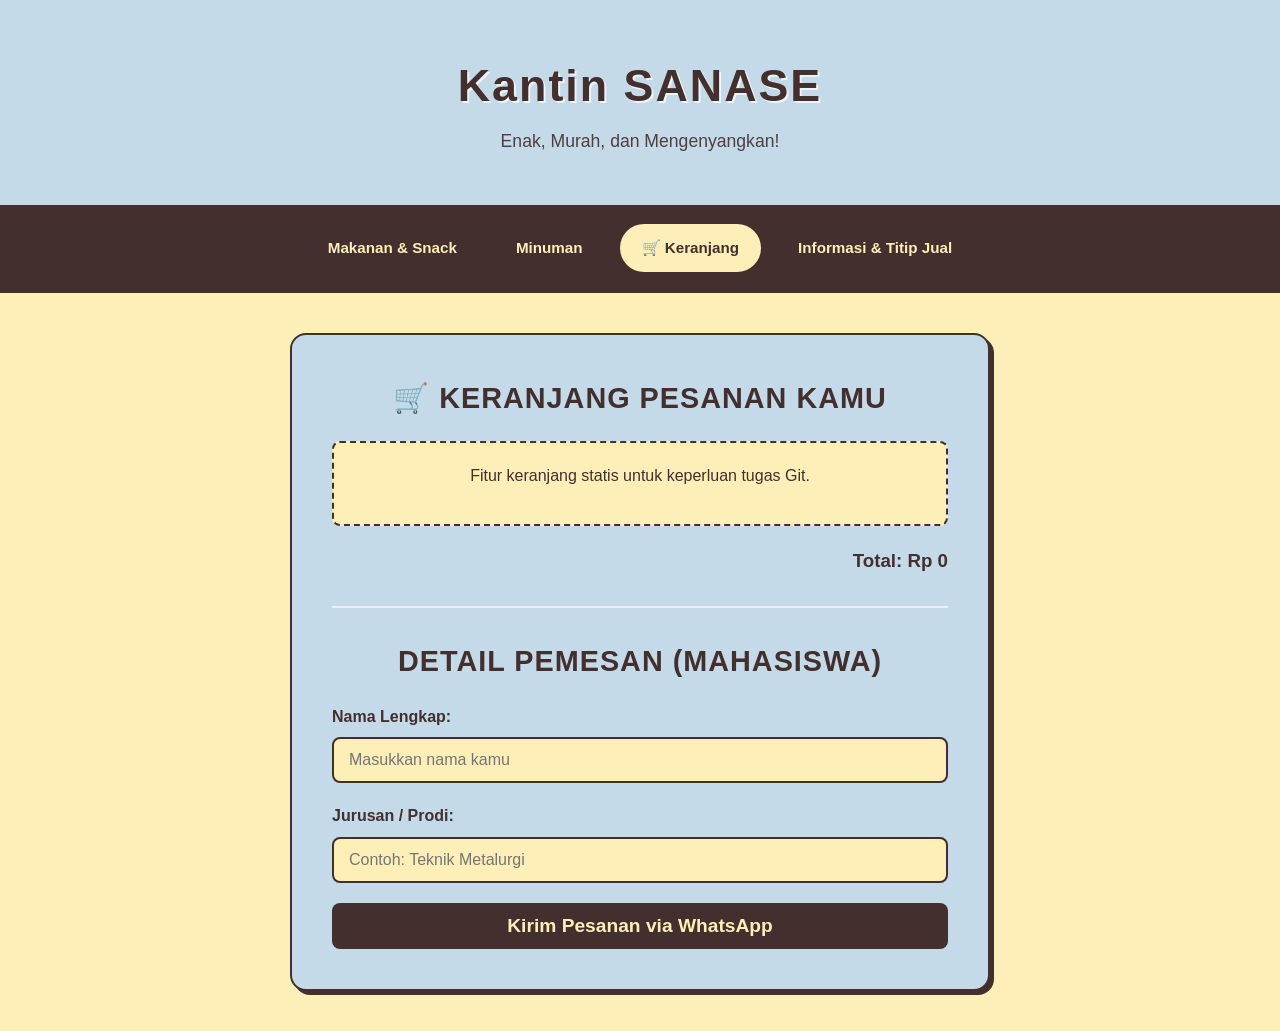
==== index.html @ 7a338325 "Add files via upload" ====
<!DOCTYPE html>
<html lang="id">
<head>
    <meta charset="UTF-8">
    <meta name="viewport" content="width=device-width, initial-scale=1.0">
    <title>Keranjang - Kantin SANASE</title>
    <link rel="stylesheet" href="web.css">
</head>
<body>
    <header>
        <h1>Kantin SANASE</h1>
        <p>Enak, Murah, dan Mengenyangkan!</p>
    </header>

    <!-- Navigasi dengan Link HTML -->
    <nav>
        <a href="makanan.html" class="nav-btn">Makanan & Snack</a>
        <a href="minuman.html" class="nav-btn">Minuman</a>
        <a href="index.html" class="nav-btn active">🛒 Keranjang</a>
        <a href="informasi.html" class="nav-btn">Informasi & Titip Jual</a>
    </nav>

    <div class="container">
        <div class="info-section">
            <h2>🛒 Keranjang Pesanan Kamu</h2>
            <div id="daftar-pesanan">
                <p>Fitur keranjang statis untuk keperluan tugas Git.</p>
            </div>
            <h3 style="text-align: right; color: var(--primary-color);">Total: <span id="total-harga">Rp 0</span></h3>
            <hr style="border: 1px solid #eee; margin: 30px 0;">

            <h2>Detail Pemesan (Mahasiswa)</h2>
            <form>
                <div class="form-group">
                    <label for="nama-pembeli">Nama Lengkap:</label>
                    <input type="text" id="nama-pembeli" placeholder="Masukkan nama kamu" required>
                </div>
                <div class="form-group">
                    <label for="prodi">Jurusan / Prodi:</label>
                    <input type="text" id="prodi" placeholder="Contoh: Teknik Metalurgi" required>
                </div>
                <button type="submit" class="submit-btn" style="width: 100%; font-size: 1.2rem;">Kirim Pesanan via WhatsApp</button>
            </form>
        </div>
    </div>
</body>
</html>
---- web.css ----
/* Deklarasi Variabel Warna dari Kode Kamu */
:root {
    --primary-color: #432f2e;  
    --secondary-color: #c4dae8; 
    --bg-color: #feefb8;       
    --text-color: #432f2e;      
}

/* Reset Dasar */
* {
    margin: 0;
    padding: 0;
    box-sizing: border-box;
    font-family: 'Poppins', sans-serif;
}

body {
    background-color: var(--bg-color); /* Latar belakang Butter */
    color: var(--text-color);
    line-height: 1.6;
}

/* --- BAGIAN HEADER --- */
header {
    background-color: var(--secondary-color); /* Header warna Blue yang menenangkan */
    color: var(--primary-color);
    text-align: center;
    padding: 50px 20px;
    /* Efek garis bawah coklat tegas */
    border-bottom: 4px solid var(--primary-color); 
}

header h1 {
    font-size: 2.8rem;
    font-weight: 700;
    margin-bottom: 5px;
    letter-spacing: 2px;
    /* Bayangan teks putih agar gaya retronya tetap ada */
    text-shadow: 2px 2px 0px rgba(255, 255, 255, 0.7); 
}

header p {
    font-size: 1.1rem;
    font-weight: 500;
    opacity: 0.9;
}

/* --- BAGIAN NAVIGASI  --- */
nav {
    display: flex;
    justify-content: center;
    background-color: #432f2e; /* Disesuaikan dengan Chocopie */
    flex-wrap: wrap;
    position: sticky;
    top: 0;
    z-index: 100;
    /* Tambahan agar tombol tidak berdempetan */
    gap: 15px; 
    padding: 15px 20px;
    border-bottom: 6px solid var(--primary-color);
}

.nav-btn {
    text-decoration: none;
    color: var(--bg-color); /* Teks tombol warna Butter agar kontras di atas coklat */
    background-color: transparent;
    padding: 10px 20px;
    border-radius: 30px;
    font-weight: 600;
    font-size: 0.95rem;
    transition: all 0.3s ease;
    border: 2px solid transparent;
}

.nav-btn:hover {
    border-color: var(--bg-color);
    transform: translateY(-2px);
}

/* Tombol Aktif di Navigasi */
.nav-btn.active {
    background-color: var(--bg-color);
    color: var(--primary-color);
}

/* --- KONTAINER UTAMA --- */
.container {
    max-width: 1000px;
    margin: 40px auto;
    padding: 0 20px;
}

h2 {
    color: var(--primary-color);
    font-size: 1.8rem;
    margin-bottom: 20px;
    font-weight: 700;
    text-align: center;
    text-transform: uppercase;
    letter-spacing: 1px;
}

/* --- GRID MENU (MAKANAN & MINUMAN) --- */
.menu-grid {
    display: grid;
    grid-template-columns: repeat(auto-fit, minmax(280px, 1fr));
    gap: 25px;
}

/* Kotak Menu dengan Gaya "Ada Coklatnya" (Retro Shadow) */
.card {
    background-color: var(--secondary-color); /* Kotak warna Blue agar pas di atas Butter */
    padding: 25px;
    border-radius: 16px;
    text-align: center;
    border: 2px solid var(--primary-color); /* Garis coklat tegas */
    transition: transform 0.3s ease, box-shadow 0.3s ease;
    box-shadow: 4px 4px 0px var(--primary-color); /* Bayangan solid Chocopie */
}

.card:hover {
    transform: translate(-3px, -3px);
    box-shadow: 8px 8px 0px var(--primary-color);
}

.card h3 {
    font-size: 1.3rem;
    color: var(--primary-color);
    margin-bottom: 10px;
    font-weight: 700;
}

.card p {
    color: var(--primary-color);
    font-size: 0.95rem;
    margin-bottom: 15px;
    min-height: 45px;
    opacity: 0.9;
}

.card .price {
    font-size: 1.4rem;
    font-weight: 700;
    color: var(--primary-color);
    margin-bottom: 20px;
}

/* Tombol Umum (Pesan & Submit) */
.pesan-btn, .submit-btn {
    background-color: var(--primary-color); /* Tombol Chocopie */
    color: var(--bg-color); /* Teks Butter */
    border: none;
    padding: 12px 24px;
    border-radius: 8px;
    font-size: 1rem;
    font-weight: 600;
    cursor: pointer;
    width: 100%;
    transition: opacity 0.3s ease, transform 0.2s ease;
}

.pesan-btn:hover, .submit-btn:hover {
    opacity: 0.9;
    transform: scale(1.02);
}

.pesan-btn:active, .submit-btn:active {
    transform: scale(0.98);
}

/* --- BAGIAN FORM & INFORMASI --- */
.info-section {
    background-color: var(--secondary-color); /* Latar Blue */
    padding: 40px;
    border-radius: 16px;
    border: 2px solid var(--primary-color);
    box-shadow: 4px 4px 0px var(--primary-color);
    max-width: 700px;
    margin: 0 auto;
}

.info-section p {
    color: var(--primary-color);
    margin-bottom: 15px;
    text-align: center;
}

.form-group {
    margin-bottom: 20px;
    text-align: left;
}

.form-group label {
    display: block;
    margin-bottom: 8px;
    font-weight: 600;
    color: var(--primary-color);
}

.form-group input, 
.form-group textarea {
    width: 100%;
    padding: 12px 15px;
    border: 2px solid var(--primary-color);
    border-radius: 8px;
    font-size: 1rem;
    background-color: var(--bg-color);
    transition: all 0.3s ease;
    color: var(--primary-color);
}

.form-group input:focus, 
.form-group textarea:focus {
    outline: none;
    background-color: #ffffff;
}

textarea {
    resize: vertical;
    font-family: inherit;
}

#daftar-pesanan {
    background-color: var(--bg-color);
    padding: 20px;
    border-radius: 8px;
    border: 2px dashed var(--primary-color);
    margin-bottom: 20px;
    text-align: center;
}

/* Responsivitas untuk layar kecil */
@media (max-width: 600px) {
    header h1 {
        font-size: 2rem;
    }
    
    .nav-btn {
        width: 100%;
        text-align: center;
    }

    .info-section {
        padding: 25px 15px;
    }
}
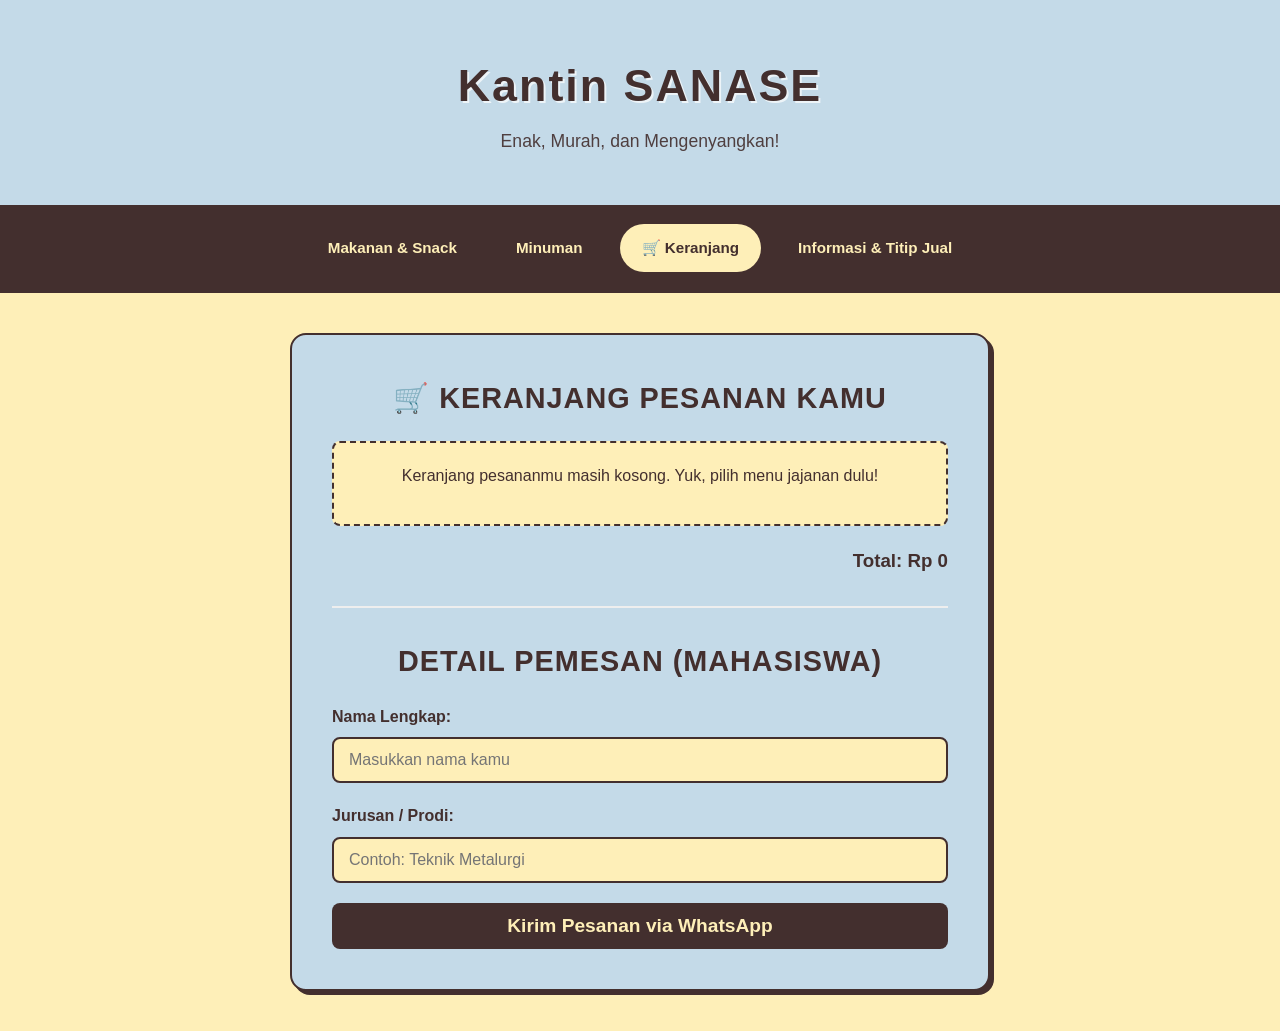
==== commit 55c52623: "Update index.html" ====
--- a/index.html
+++ b/index.html
@@ -24,7 +24,7 @@
         <div class="info-section">
             <h2>🛒 Keranjang Pesanan Kamu</h2>
             <div id="daftar-pesanan">
-                <p>Fitur keranjang statis untuk keperluan tugas Git.</p>
+                <p>Keranjang pesananmu masih kosong. Yuk, pilih menu jajanan dulu!</p>
             </div>
             <h3 style="text-align: right; color: var(--primary-color);">Total: <span id="total-harga">Rp 0</span></h3>
             <hr style="border: 1px solid #eee; margin: 30px 0;">
@@ -44,4 +44,4 @@
         </div>
     </div>
 </body>
-</html>+</html>
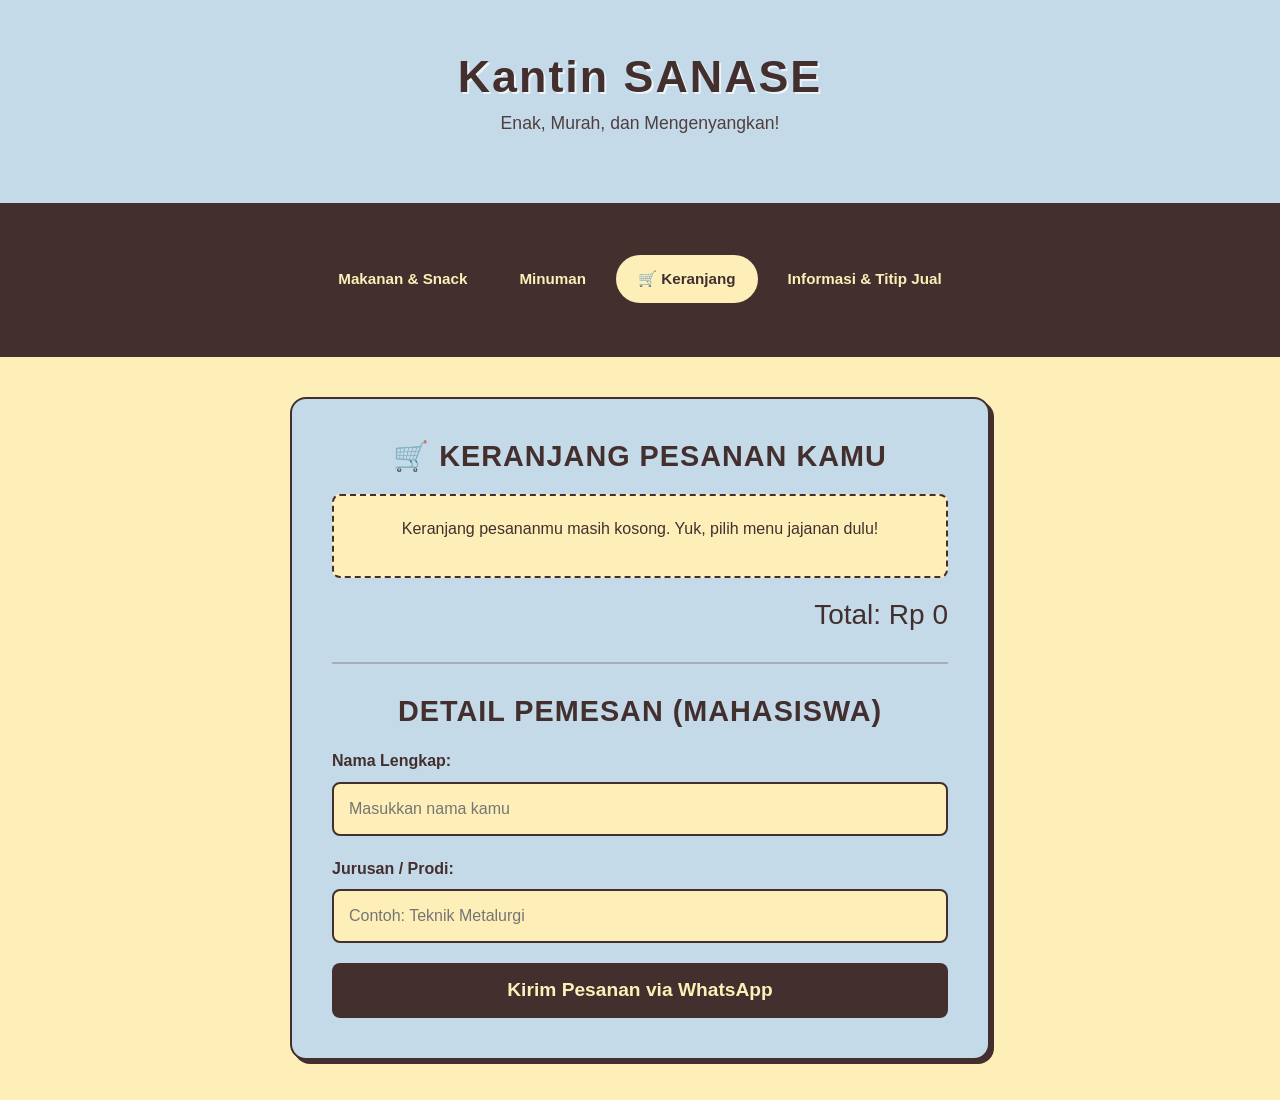
==== commit debfd1d5: "Menambahkan fitur responsif dan navbar" ====
--- a/index.html
+++ b/index.html
@@ -4,6 +4,7 @@
     <meta charset="UTF-8">
     <meta name="viewport" content="width=device-width, initial-scale=1.0">
     <title>Keranjang - Kantin SANASE</title>
+    <link href="https://cdn.jsdelivr.net/npm/bootstrap@5.3.0/dist/css/bootstrap.min.css" rel="stylesheet">
     <link rel="stylesheet" href="web.css">
 </head>
 <body>
@@ -12,12 +13,21 @@
         <p>Enak, Murah, dan Mengenyangkan!</p>
     </header>
 
-    <!-- Navigasi dengan Link HTML -->
-    <nav>
-        <a href="makanan.html" class="nav-btn">Makanan & Snack</a>
-        <a href="minuman.html" class="nav-btn">Minuman</a>
-        <a href="index.html" class="nav-btn active">🛒 Keranjang</a>
-        <a href="informasi.html" class="nav-btn">Informasi & Titip Jual</a>
+<nav class="navbar navbar-expand-lg sticky-top">
+  <div class="container-fluid container p-0 position-relative">
+    <a class="navbar-brand text-light fw-bold d-lg-none text-center w-100 me-0" href="index.html">Kantin SANASE</a>
+    <button class="navbar-toggler bg-light position-absolute end-0" type="button" data-bs-toggle="collapse" data-bs-target="#navbarNav">
+      <span class="navbar-toggler-icon"></span>
+    </button>
+        <div class="collapse navbar-collapse justify-content-center" id="navbarNav">
+          <div class="navbar-nav gap-2 text-center w-100 justify-content-center my-2 my-lg-0">
+            <a class="nav-btn" href="makanan.html">Makanan & Snack</a>
+            <a class="nav-btn" href="minuman.html">Minuman</a>
+            <a class="nav-btn active" aria-current="page" href="index.html">🛒 Keranjang</a>
+            <a class="nav-btn" href="informasi.html">Informasi & Titip Jual</a>
+          </div>
+        </div>
+      </div>
     </nav>
 
     <div class="container">
@@ -27,7 +37,7 @@
                 <p>Keranjang pesananmu masih kosong. Yuk, pilih menu jajanan dulu!</p>
             </div>
             <h3 style="text-align: right; color: var(--primary-color);">Total: <span id="total-harga">Rp 0</span></h3>
-            <hr style="border: 1px solid #eee; margin: 30px 0;">
+            <hr style="border: 1px solid var(--primary-color); margin: 30px 0;">
 
             <h2>Detail Pemesan (Mahasiswa)</h2>
             <form>
@@ -43,5 +53,7 @@
             </form>
         </div>
     </div>
+
+    <script src="https://cdn.jsdelivr.net/npm/bootstrap@5.3.0/dist/js/bootstrap.bundle.min.js"></script>
 </body>
 </html>
--- a/web.css
+++ b/web.css
@@ -1,4 +1,3 @@
-/* Deklarasi Variabel Warna dari Kode Kamu */
 :root {
     --primary-color: #432f2e;  
     --secondary-color: #c4dae8; 
@@ -6,7 +5,6 @@
     --text-color: #432f2e;      
 }
 
-/* Reset Dasar */
 * {
     margin: 0;
     padding: 0;
@@ -15,18 +13,16 @@
 }
 
 body {
-    background-color: var(--bg-color); /* Latar belakang Butter */
+    background-color: var(--bg-color); 
     color: var(--text-color);
     line-height: 1.6;
 }
 
-/* --- BAGIAN HEADER --- */
 header {
-    background-color: var(--secondary-color); /* Header warna Blue yang menenangkan */
+    background-color: var(--secondary-color); 
     color: var(--primary-color);
     text-align: center;
     padding: 50px 20px;
-    /* Efek garis bawah coklat tegas */
     border-bottom: 4px solid var(--primary-color); 
 }
 
@@ -35,7 +31,6 @@
     font-weight: 700;
     margin-bottom: 5px;
     letter-spacing: 2px;
-    /* Bayangan teks putih agar gaya retronya tetap ada */
     text-shadow: 2px 2px 0px rgba(255, 255, 255, 0.7); 
 }
 
@@ -45,16 +40,14 @@
     opacity: 0.9;
 }
 
-/* --- BAGIAN NAVIGASI  --- */
 nav {
     display: flex;
     justify-content: center;
-    background-color: #432f2e; /* Disesuaikan dengan Chocopie */
+    background-color: #432f2e;
     flex-wrap: wrap;
     position: sticky;
     top: 0;
     z-index: 100;
-    /* Tambahan agar tombol tidak berdempetan */
     gap: 15px; 
     padding: 15px 20px;
     border-bottom: 6px solid var(--primary-color);
@@ -62,7 +55,7 @@
 
 .nav-btn {
     text-decoration: none;
-    color: var(--bg-color); /* Teks tombol warna Butter agar kontras di atas coklat */
+    color: var(--bg-color); 
     background-color: transparent;
     padding: 10px 20px;
     border-radius: 30px;
@@ -77,13 +70,11 @@
     transform: translateY(-2px);
 }
 
-/* Tombol Aktif di Navigasi */
 .nav-btn.active {
     background-color: var(--bg-color);
     color: var(--primary-color);
 }
 
-/* --- KONTAINER UTAMA --- */
 .container {
     max-width: 1000px;
     margin: 40px auto;
@@ -100,22 +91,20 @@
     letter-spacing: 1px;
 }
 
-/* --- GRID MENU (MAKANAN & MINUMAN) --- */
 .menu-grid {
     display: grid;
     grid-template-columns: repeat(auto-fit, minmax(280px, 1fr));
     gap: 25px;
 }
 
-/* Kotak Menu dengan Gaya "Ada Coklatnya" (Retro Shadow) */
 .card {
-    background-color: var(--secondary-color); /* Kotak warna Blue agar pas di atas Butter */
+    background-color: var(--secondary-color); 
     padding: 25px;
     border-radius: 16px;
     text-align: center;
-    border: 2px solid var(--primary-color); /* Garis coklat tegas */
+    border: 2px solid var(--primary-color); 
     transition: transform 0.3s ease, box-shadow 0.3s ease;
-    box-shadow: 4px 4px 0px var(--primary-color); /* Bayangan solid Chocopie */
+    box-shadow: 4px 4px 0px var(--primary-color);
 }
 
 .card:hover {
@@ -145,10 +134,9 @@
     margin-bottom: 20px;
 }
 
-/* Tombol Umum (Pesan & Submit) */
 .pesan-btn, .submit-btn {
-    background-color: var(--primary-color); /* Tombol Chocopie */
-    color: var(--bg-color); /* Teks Butter */
+    background-color: var(--primary-color); 
+    color: var(--bg-color); 
     border: none;
     padding: 12px 24px;
     border-radius: 8px;
@@ -168,9 +156,8 @@
     transform: scale(0.98);
 }
 
-/* --- BAGIAN FORM & INFORMASI --- */
 .info-section {
-    background-color: var(--secondary-color); /* Latar Blue */
+    background-color: var(--secondary-color); 
     padding: 40px;
     border-radius: 16px;
     border: 2px solid var(--primary-color);
@@ -229,7 +216,6 @@
     text-align: center;
 }
 
-/* Responsivitas untuk layar kecil */
 @media (max-width: 600px) {
     header h1 {
         font-size: 2rem;
